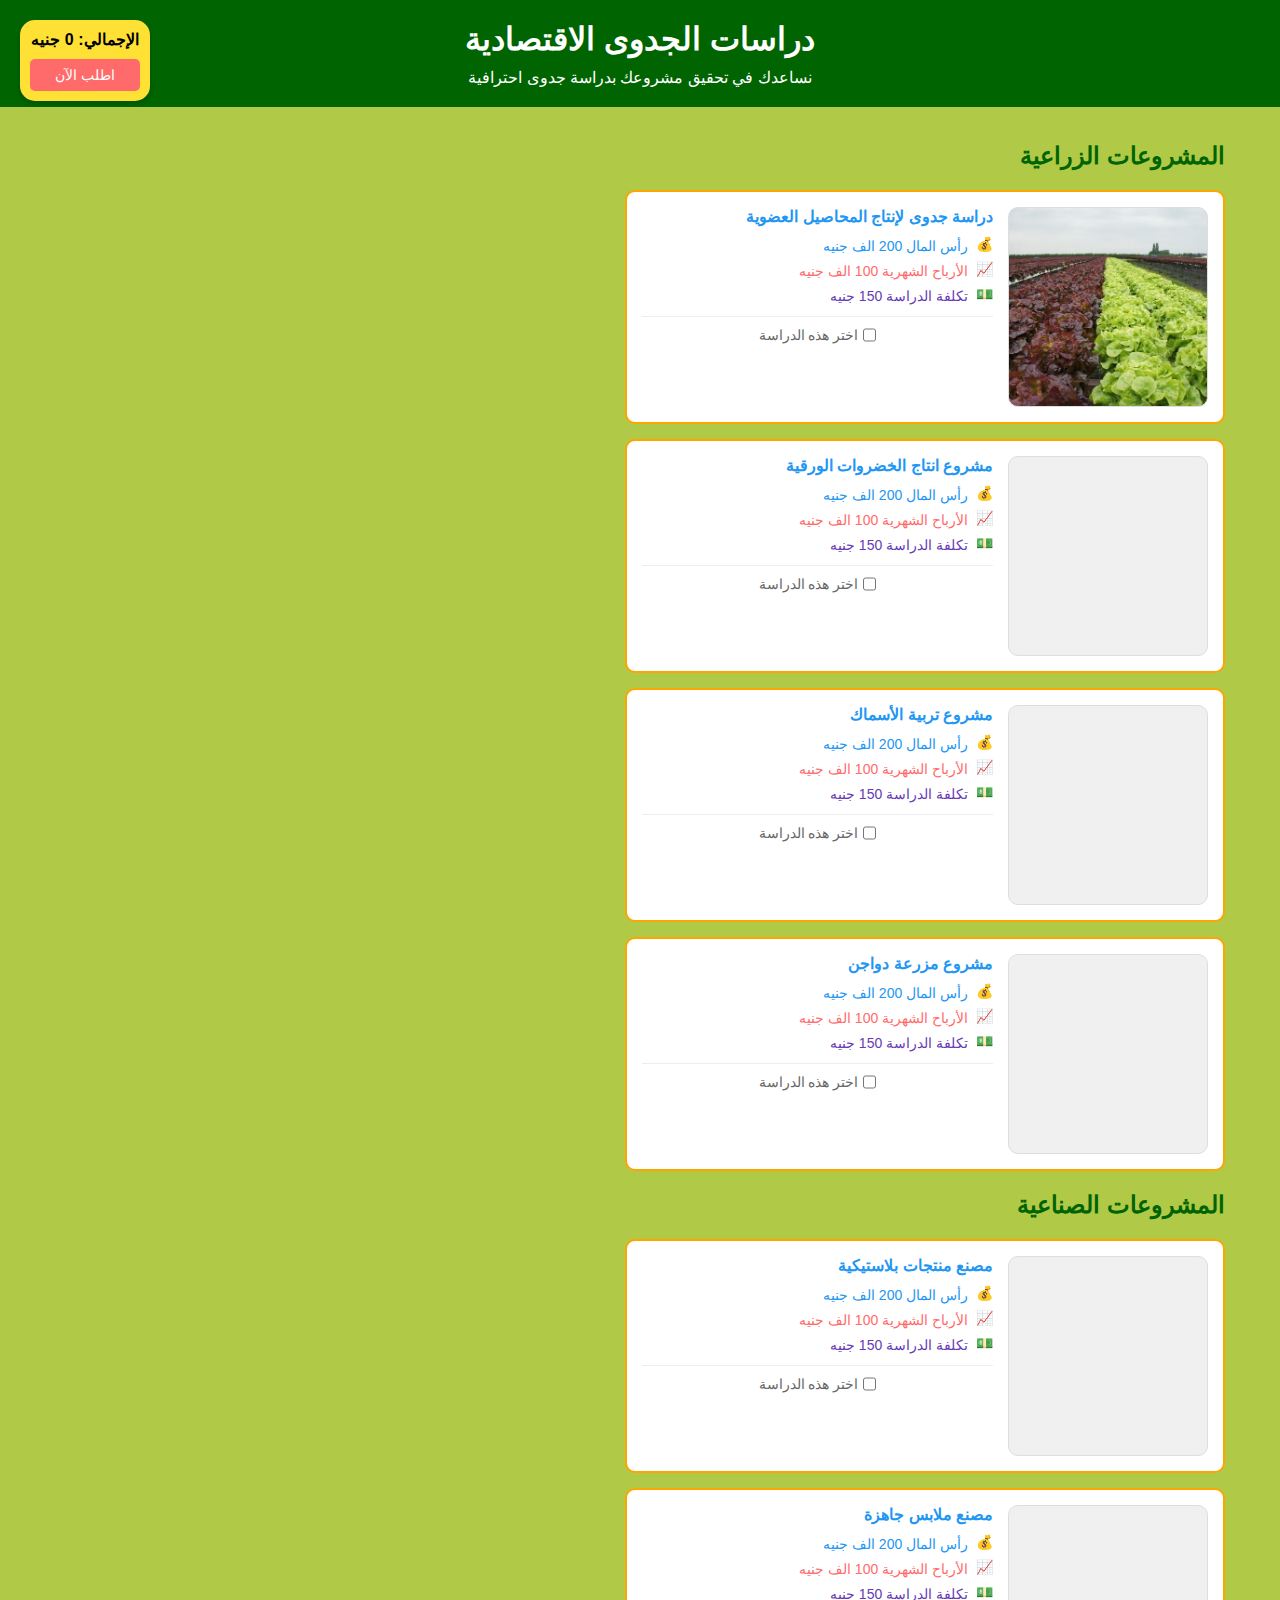
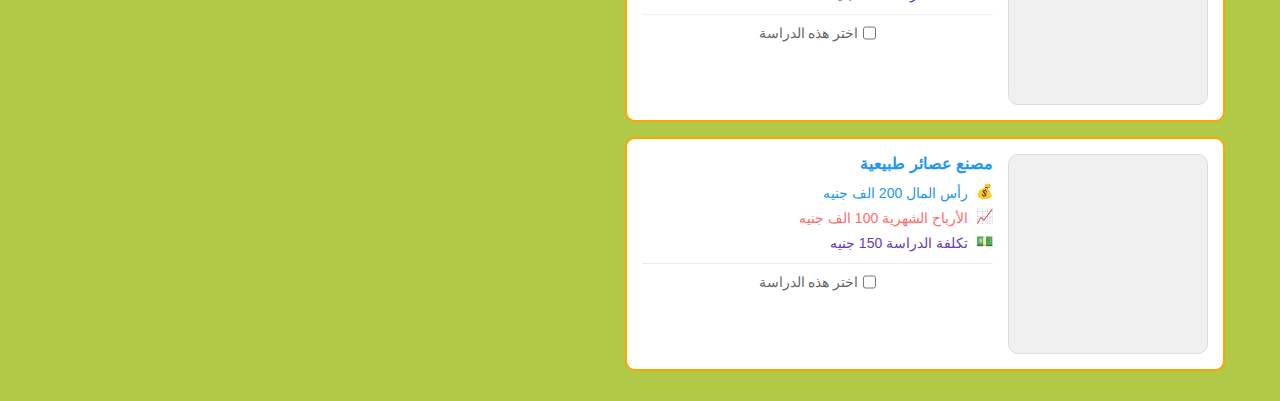
==== index.html @ ada29942 "Initial commit" ====
<!DOCTYPE html>
<html lang="ar" dir="rtl">
<head>
    <meta charset="UTF-8">
    <meta name="viewport" content="width=device-width, initial-scale=1.0">
    <title>دراسات الجدوى الاقتصادية</title>
    <link rel="stylesheet" href="styles.css">
    
    <!-- Facebook Pixel Code -->
    <script>
        !function(f,b,e,v,n,t,s)
        {if(f.fbq)return;n=f.fbq=function(){n.callMethod?
        n.callMethod.apply(n,arguments):n.queue.push(arguments)};
        if(!f._fbq)f._fbq=n;n.push=n;n.loaded=!0;n.version='2.0';
        n.queue=[];t=b.createElement(e);t.async=!0;
        t.src=v;s=b.getElementsByTagName(e)[0];
        s.parentNode.insertBefore(t,s)}(window, document,'script',
        'https://connect.facebook.net/en_US/fbevents.js');
        fbq('init', 'YOUR_PIXEL_ID'); // ضع رقم البيكسل الخاص بك هنا
        fbq('track', 'PageView');
    </script>
    
    <!-- Google Ads Code -->
    <script async src="https://www.googletagmanager.com/gtag/js?id=YOUR_GOOGLE_ADS_ID"></script>
    <script>
        window.dataLayer = window.dataLayer || [];
        function gtag(){dataLayer.push(arguments);}
        gtag('js', new Date());
        gtag('config', 'YOUR_GOOGLE_ADS_ID');
    </script>
    
    <!-- TikTok Pixel Code -->
    <script>
        !function (w, d, t) {
            w.TiktokAnalyticsObject=t;var ttq=w[t]=w[t]||[];ttq.methods=["page","track","identify","instances","debug","on","off","once","ready","alias","group","enableCookie","disableCookie"],ttq.setAndDefer=function(t,e){t[e]=function(){t.push([e].concat(Array.prototype.slice.call(arguments,0)))}};for(var i=0;i<ttq.methods.length;i++)ttq.setAndDefer(ttq,ttq.methods[i]);ttq.instance=function(t){for(var e=ttq._i[t]||[],n=0;n<ttq.methods.length;n++)ttq.setAndDefer(e,ttq.methods[n]);return e},ttq.load=function(e,n){var i="https://analytics.tiktok.com/i18n/pixel/events.js";ttq._i=ttq._i||{},ttq._i[e]=[],ttq._i[e]._u=i,ttq._t=ttq._t||{},ttq._t[e]=+new Date,ttq._o=ttq._o||{},ttq._o[e]=n||{};var o=document.createElement("script");o.type="text/javascript",o.async=!0,o.src=i+"?sdkid="+e+"&lib="+t;var a=document.getElementsByTagName("script")[0];a.parentNode.insertBefore(o,a)};
            ttq.load('YOUR_TIKTOK_PIXEL_ID');
            ttq.page();
        }(window, document, 'ttq');
    </script>

    <!-- Snapchat Pixel Code -->
    <script>
        (function(e,t,n){if(e.snaptr)return;var a=e.snaptr=function()
        {a.handleRequest?a.handleRequest.apply(a,arguments):a.queue.push(arguments)};
        a.queue=[];var s='script';r=t.createElement(s);r.async=!0;
        r.src=n;var u=t.getElementsByTagName(s)[0];
        u.parentNode.insertBefore(r,u);})(window,document,
        'https://sc-static.net/scevent.min.js');
        snaptr('init', 'YOUR_SNAPCHAT_PIXEL_ID');
        snaptr('track', 'PAGE_VIEW');
    </script>
</head>
<body>
    <header class="main-header">
        <h1>دراسات الجدوى الاقتصادية</h1>
        <p>نساعدك في تحقيق مشروعك بدراسة جدوى احترافية</p>
    </header>

    <div class="container">
        <div id="floating-total" class="total-box">
            <div class="total">الإجمالي: 0 جنيه</div>
            <button class="order-now">اطلب الآن</button>
        </div>

        <h2 class="section-title">المشروعات الزراعية</h2>
        
        <div class="project-card">
            <div class="project-image" style="background-image: url('./images/lettuce-farm.jpg.jpg');"></div>
            <div class="project-info">
                <h3 class="project-title">دراسة جدوى لإنتاج المحاصيل العضوية</h3>
                <div class="project-details">
                    <div class="detail-item">
                        <span class="detail-icon">&#128176;</span>
                        <span class="capital">رأس المال 200 الف جنيه</span>
                    </div>
                    <div class="detail-item">
                        <span class="detail-icon">&#128200;</span>
                        <span class="profit">الأرباح الشهرية 100 الف جنيه</span>
                    </div>
                    <div class="detail-item">
                        <span class="detail-icon">&#128181;</span>
                        <span class="cost">تكلفة الدراسة 150 جنيه</span>
                    </div>
                </div>
                <div class="checkbox-container">
                    <input type="checkbox" id="study1">
                    <label for="study1">اختر هذه الدراسة</label>
                </div>
            </div>
        </div>

        <div class="project-card">
            <div class="project-image"></div>
            <div class="project-info">
                <h3 class="project-title">مشروع انتاج الخضروات الورقية</h3>
                <div class="project-details">
                    <div class="detail-item">
                        <span class="detail-icon">&#128176;</span>
                        <span class="capital">رأس المال 200 الف جنيه</span>
                    </div>
                    <div class="detail-item">
                        <span class="detail-icon">&#128200;</span>
                        <span class="profit">الأرباح الشهرية 100 الف جنيه</span>
                    </div>
                    <div class="detail-item">
                        <span class="detail-icon">&#128181;</span>
                        <span class="cost">تكلفة الدراسة 150 جنيه</span>
                    </div>
                </div>
                <div class="checkbox-container">
                    <input type="checkbox" id="study2">
                    <label for="study2">اختر هذه الدراسة</label>
                </div>
            </div>
        </div>

        <div class="project-card">
            <div class="project-image"></div>
            <div class="project-info">
                <h3 class="project-title">مشروع تربية الأسماك</h3>
                <div class="project-details">
                    <div class="detail-item">
                        <span class="detail-icon">&#128176;</span>
                        <span class="capital">رأس المال 200 الف جنيه</span>
                    </div>
                    <div class="detail-item">
                        <span class="detail-icon">&#128200;</span>
                        <span class="profit">الأرباح الشهرية 100 الف جنيه</span>
                    </div>
                    <div class="detail-item">
                        <span class="detail-icon">&#128181;</span>
                        <span class="cost">تكلفة الدراسة 150 جنيه</span>
                    </div>
                </div>
                <div class="checkbox-container">
                    <input type="checkbox" id="study4">
                    <label for="study4">اختر هذه الدراسة</label>
                </div>
            </div>
        </div>

        <div class="project-card">
            <div class="project-image"></div>
            <div class="project-info">
                <h3 class="project-title">مشروع مزرعة دواجن</h3>
                <div class="project-details">
                    <div class="detail-item">
                        <span class="detail-icon">&#128176;</span>
                        <span class="capital">رأس المال 200 الف جنيه</span>
                    </div>
                    <div class="detail-item">
                        <span class="detail-icon">&#128200;</span>
                        <span class="profit">الأرباح الشهرية 100 الف جنيه</span>
                    </div>
                    <div class="detail-item">
                        <span class="detail-icon">&#128181;</span>
                        <span class="cost">تكلفة الدراسة 150 جنيه</span>
                    </div>
                </div>
                <div class="checkbox-container">
                    <input type="checkbox" id="study5">
                    <label for="study5">اختر هذه الدراسة</label>
                </div>
            </div>
        </div>

        <h2 class="section-title">المشروعات الصناعية</h2>
        
        <div class="project-card">
            <div class="project-image"></div>
            <div class="project-info">
                <h3 class="project-title">مصنع منتجات بلاستيكية</h3>
                <div class="project-details">
                    <div class="detail-item">
                        <span class="detail-icon">&#128176;</span>
                        <span class="capital">رأس المال 200 الف جنيه</span>
                    </div>
                    <div class="detail-item">
                        <span class="detail-icon">&#128200;</span>
                        <span class="profit">الأرباح الشهرية 100 الف جنيه</span>
                    </div>
                    <div class="detail-item">
                        <span class="detail-icon">&#128181;</span>
                        <span class="cost">تكلفة الدراسة 150 جنيه</span>
                    </div>
                </div>
                <div class="checkbox-container">
                    <input type="checkbox" id="study3">
                    <label for="study3">اختر هذه الدراسة</label>
                </div>
            </div>
        </div>

        <div class="project-card">
            <div class="project-image"></div>
            <div class="project-info">
                <h3 class="project-title">مصنع ملابس جاهزة</h3>
                <div class="project-details">
                    <div class="detail-item">
                        <span class="detail-icon">&#128176;</span>
                        <span class="capital">رأس المال 200 الف جنيه</span>
                    </div>
                    <div class="detail-item">
                        <span class="detail-icon">&#128200;</span>
                        <span class="profit">الأرباح الشهرية 100 الف جنيه</span>
                    </div>
                    <div class="detail-item">
                        <span class="detail-icon">&#128181;</span>
                        <span class="cost">تكلفة الدراسة 150 جنيه</span>
                    </div>
                </div>
                <div class="checkbox-container">
                    <input type="checkbox" id="study6">
                    <label for="study6">اختر هذه الدراسة</label>
                </div>
            </div>
        </div>

        <div class="project-card">
            <div class="project-image"></div>
            <div class="project-info">
                <h3 class="project-title">مصنع عصائر طبيعية</h3>
                <div class="project-details">
                    <div class="detail-item">
                        <span class="detail-icon">&#128176;</span>
                        <span class="capital">رأس المال 200 الف جنيه</span>
                    </div>
                    <div class="detail-item">
                        <span class="detail-icon">&#128200;</span>
                        <span class="profit">الأرباح الشهرية 100 الف جنيه</span>
                    </div>
                    <div class="detail-item">
                        <span class="detail-icon">&#128181;</span>
                        <span class="cost">تكلفة الدراسة 150 جنيه</span>
                    </div>
                </div>
                <div class="checkbox-container">
                    <input type="checkbox" id="study7">
                    <label for="study7">اختر هذه الدراسة</label>
                </div>
            </div>
        </div>
    </div>
    
    <!-- Modal Form -->
    <div id="orderModal" class="modal">
        <div class="modal-content">
            <span class="close">&times;</span>
            <h2>طلب دراسة جدوى</h2>
            <form id="orderForm">
                <div class="form-group">
                    <label for="name">الاسم</label>
                    <input type="text" id="name" name="name" required>
                </div>
                <div class="form-group">
                    <label for="phone">رقم الهاتف</label>
                    <input type="tel" id="phone" name="phone" required>
                </div>
                <div class="form-group">
                    <label for="whatsapp">رقم الواتساب</label>
                    <input type="tel" id="whatsapp" name="whatsapp" required>
                </div>
                <button type="submit" class="submit-btn">إرسال</button>
            </form>
        </div>
    </div>
    <script src="script.js"></script>
</body>
</html>
---- styles.css ----
* {
    margin: 0;
    padding: 0;
    box-sizing: border-box;
    font-family: Arial, sans-serif;
}

body {
    background-color: #b0c947;
    direction: rtl;
}

.main-header {
    background-color: #006400;
    color: white;
    padding: 20px;
    text-align: center;
}

.main-header h1 {
    margin-bottom: 10px;
    font-size: 2em;
}

.container {
    padding: 15px;
    max-width: 1200px;
    margin: 0 auto;
}

#floating-total {
    position: absolute;
    top: 20px;
    left: 20px;
    z-index: 1000;
    transition: all 0.3s ease;
}

.total-box {
    background-color: #FFE135;
    border-radius: 15px;
    padding: 10px;
    text-align: center;
    width: fit-content;
    box-shadow: 0 2px 5px rgba(0,0,0,0.2);
}

.total {
    font-size: 16px;
    font-weight: bold;
    margin-bottom: 10px;
}

.order-now {
    background-color: #FF6B6B;
    color: white;
    border: none;
    padding: 8px 25px;
    border-radius: 5px;
    font-size: 14px;
    cursor: pointer;
}

.section-title {
    color: #006400;
    font-size: 24px;
    margin: 20px 0;
}

.project-card {
    background-color: white;
    border-radius: 10px;
    padding: 15px;
    margin-bottom: 15px;
    border: 2px solid #FFA500;
    display: flex;
    max-width: 600px;
}

.project-image {
    width: 200px;
    height: 200px;
    background-color: #f0f0f0;
    border-radius: 10px;
    margin-left: 15px;
    overflow: hidden;
    background-size: cover;
    background-position: center;
    background-repeat: no-repeat;
    border: 1px solid #ddd;
}

.project-card:first-of-type .project-image {
    background-image: url('./images/lettuce-farm.jpg.jpg');
}

.project-info {
    flex: 1;
}

.project-title {
    color: #2196F3;
    font-size: 16px;
    margin-bottom: 10px;
}

.project-details {
    display: grid;
    grid-template-columns: 1fr;
    gap: 5px;
}

.detail-item {
    display: flex;
    align-items: center;
    gap: 5px;
    font-size: 14px;
}

.detail-icon {
    width: 20px;
    height: 20px;
    display: inline-block;
}

.capital {
    color: #2196F3;
}

.profit {
    color: #FF6B6B;
}

.cost {
    color: #673AB7;
}

.checkbox-container {
    display: flex;
    justify-content: center;
    margin-top: 10px;
    border-top: 1px solid #eee;
    padding-top: 10px;
}

.checkbox-container label {
    font-size: 14px;
    color: #666;
    margin-right: 5px;
}

.modal {
    display: none;
    position: fixed;
    z-index: 1001;
    left: 0;
    top: 0;
    width: 100%;
    height: 100%;
    background-color: rgba(0,0,0,0.5);
}

.modal-content {
    background-color: #fefefe;
    margin: 15% auto;
    padding: 20px;
    border: 1px solid #888;
    width: 80%;
    max-width: 500px;
    border-radius: 10px;
    position: relative;
}

.close {
    position: absolute;
    left: 20px;
    top: 10px;
    color: #aaa;
    font-size: 28px;
    font-weight: bold;
    cursor: pointer;
}

.close:hover {
    color: black;
}

.form-group {
    margin-bottom: 15px;
}

.form-group label {
    display: block;
    margin-bottom: 5px;
    color: #333;
}

.form-group input {
    width: 100%;
    padding: 8px;
    border: 1px solid #ddd;
    border-radius: 4px;
    font-size: 16px;
}

.submit-btn {
    background-color: #4CAF50;
    color: white;
    padding: 10px 20px;
    border: none;
    border-radius: 4px;
    cursor: pointer;
    width: 100%;
    font-size: 16px;
    margin-top: 10px;
}

.submit-btn:hover {
    background-color: #45a049;
}

@media (max-width: 768px) {
    .project-card {
        flex-direction: column;
    }
    
    .project-image {
        width: 100%;
        margin-bottom: 10px;
        margin-left: 0;
    }
}

/* Media Queries للأجهزة المختلفة */
@media screen and (max-width: 768px) {
    .container {
        padding: 10px;
        padding-bottom: 80px;
    }

    .project-card {
        flex-direction: column;
        align-items: center;
        padding: 10px;
        margin: 10px 0;
    }

    .project-image {
        width: 100%;
        max-width: 300px;
        margin: 0 0 15px 0;
    }

    .project-info {
        width: 100%;
        text-align: center;
    }

    #floating-total {
        position: absolute;
        top: 20px;
        left: 10px;
        width: auto;
        background-color: rgba(255, 255, 255, 0.95);
        padding: 5px;
        box-shadow: 0 2px 5px rgba(0,0,0,0.1);
    }

    .total-box {
        width: auto;
        border-radius: 10px;
        margin: 0;
        font-size: 14px;
    }

    .order-now {
        padding: 5px 15px;
        font-size: 12px;
    }
}

@media screen and (max-width: 480px) {
    .main-header h1 {
        font-size: 1.5em;
    }

    .section-title {
        font-size: 1.2em;
    }

    .project-title {
        font-size: 1em;
    }

    .detail-item {
        font-size: 0.9em;
    }

    .project-image {
        height: 180px;
    }

    #floating-total {
        padding: 8px;
    }

    .total {
        font-size: 14px;
    }

    .order-now {
        width: 150px;
        padding: 6px 15px;
    }
}
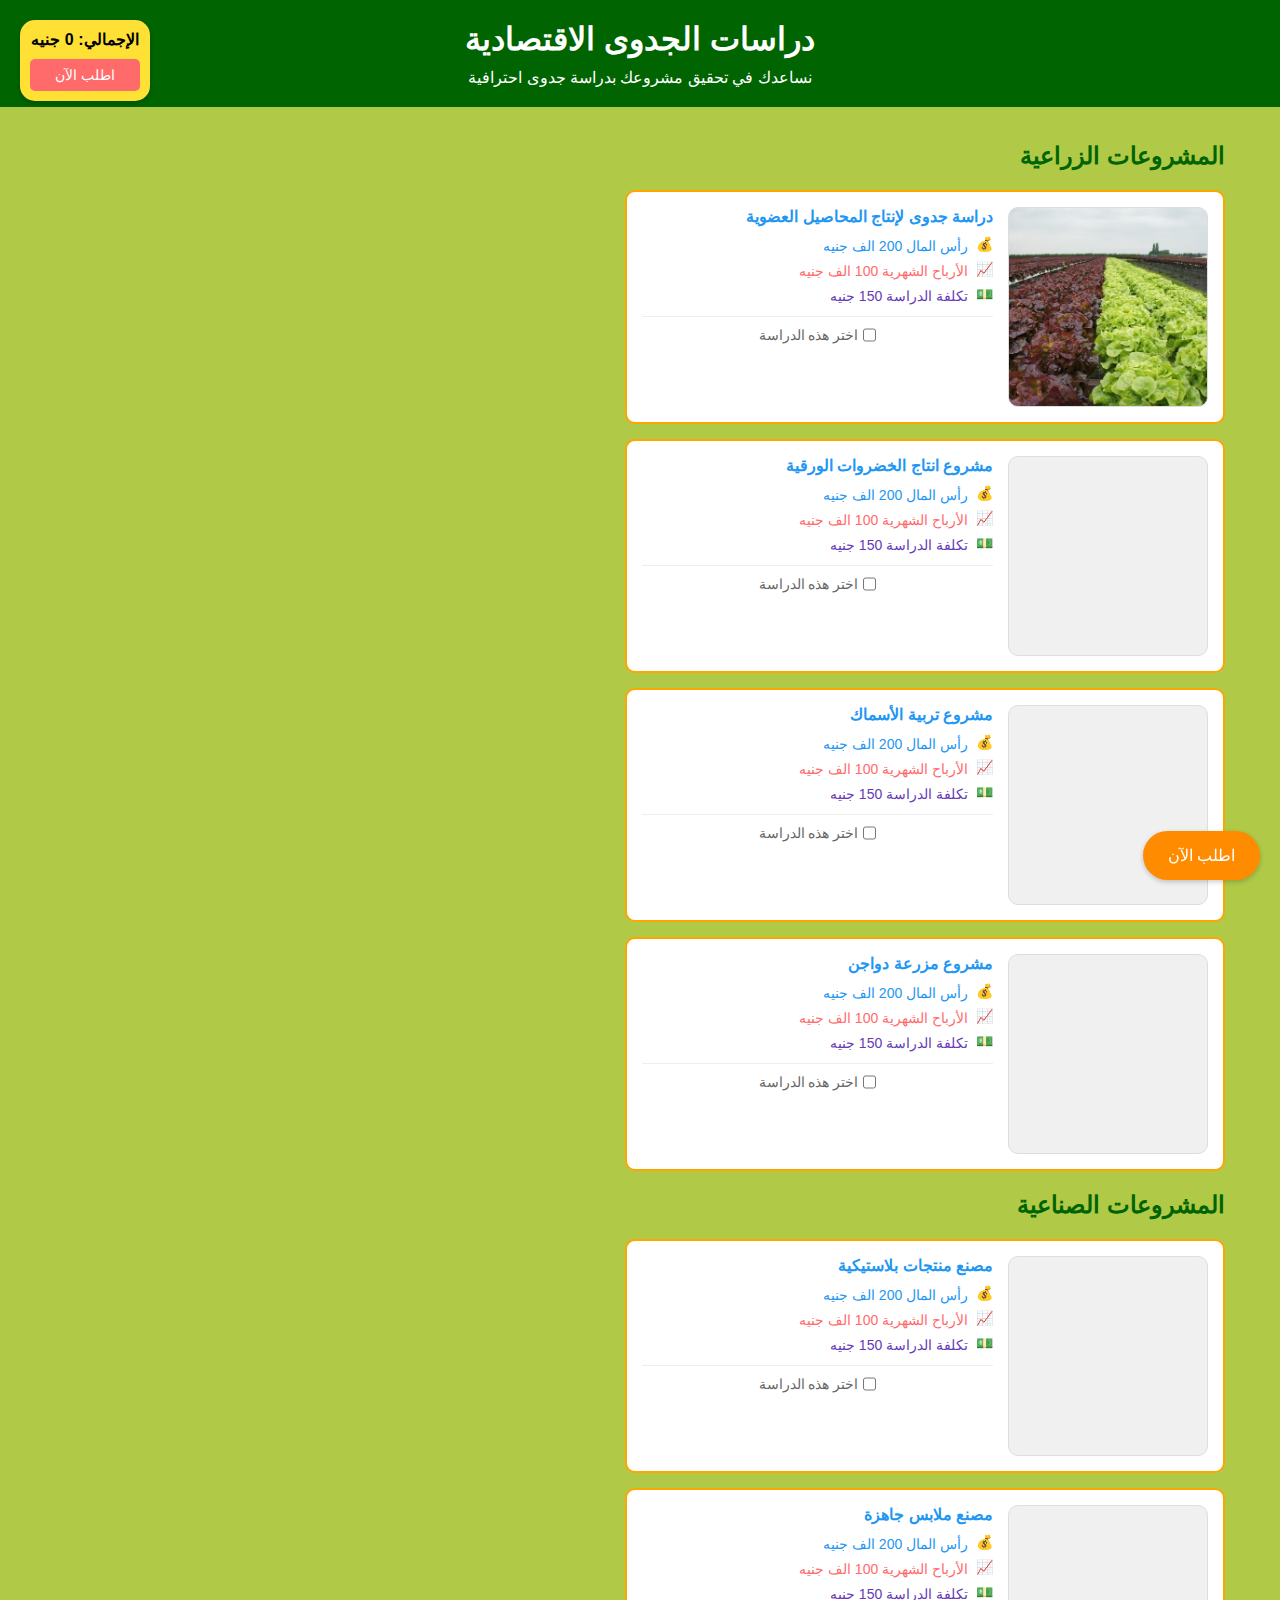
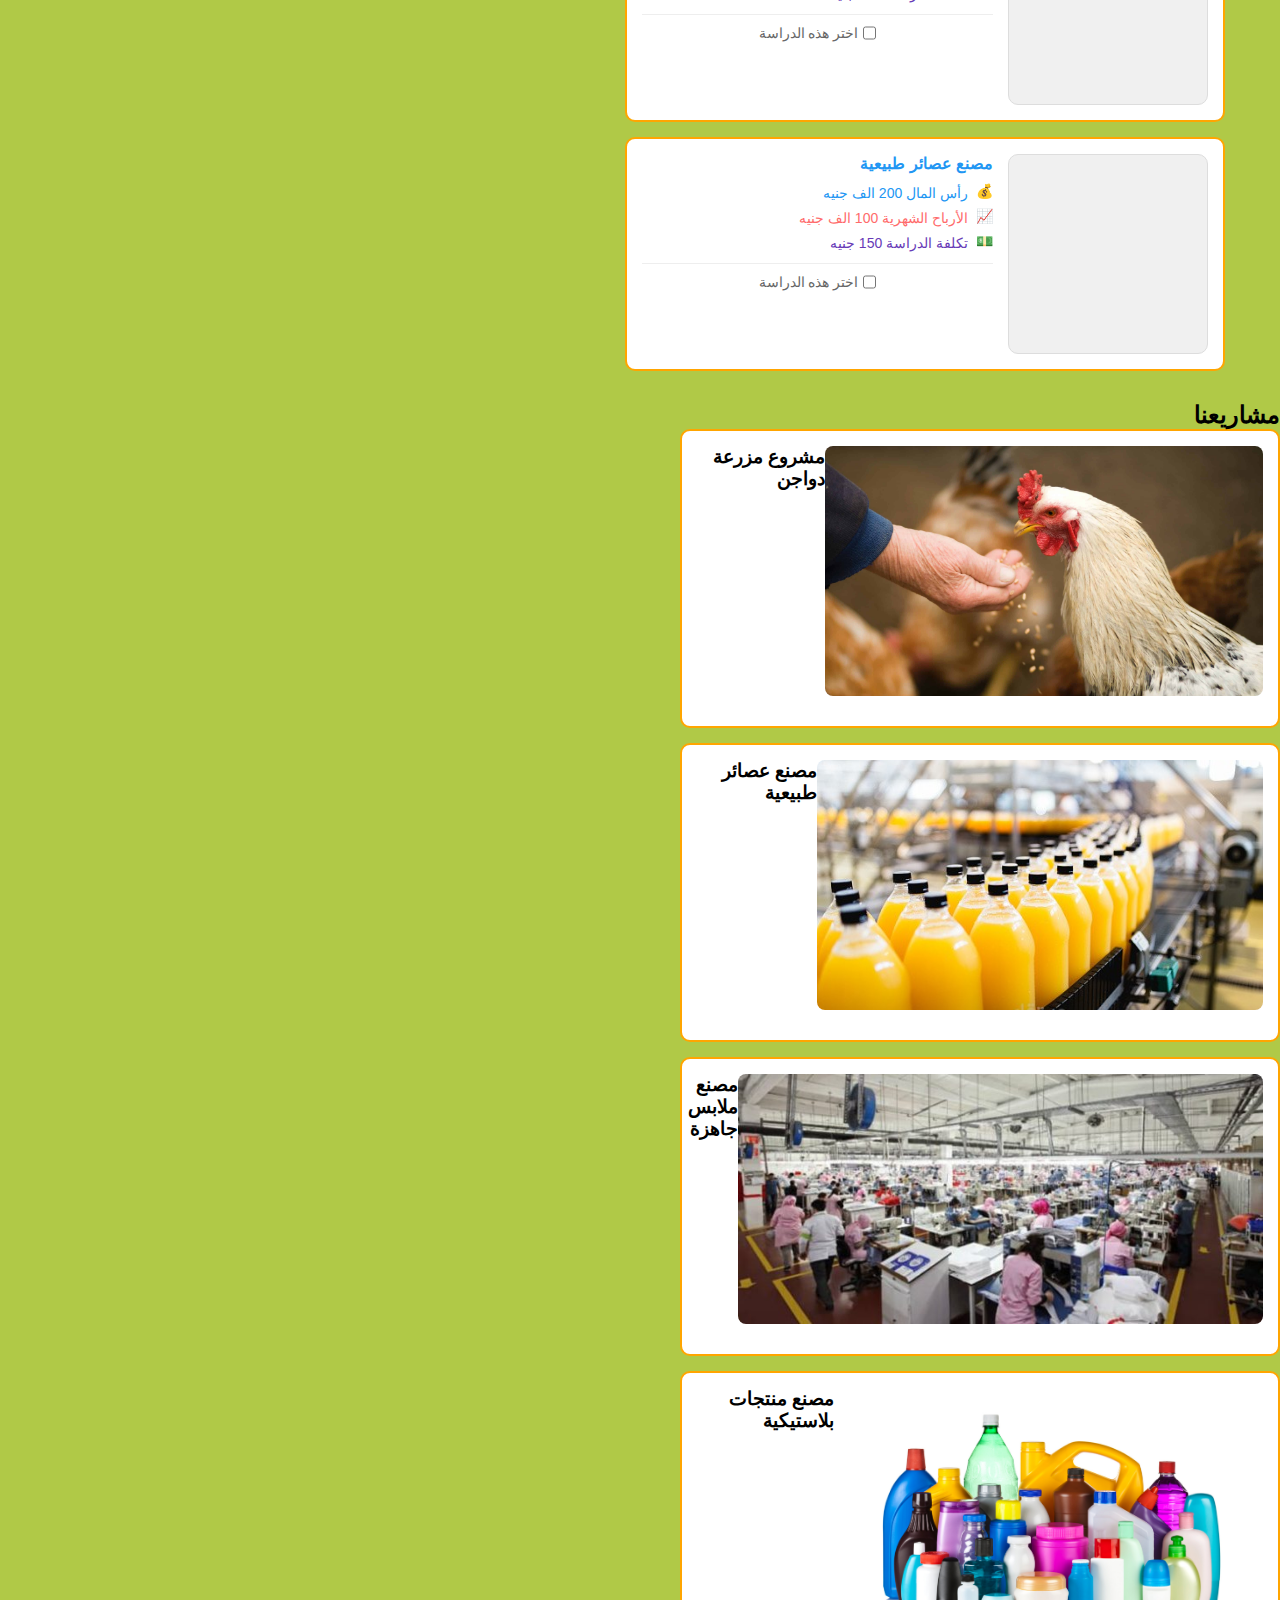
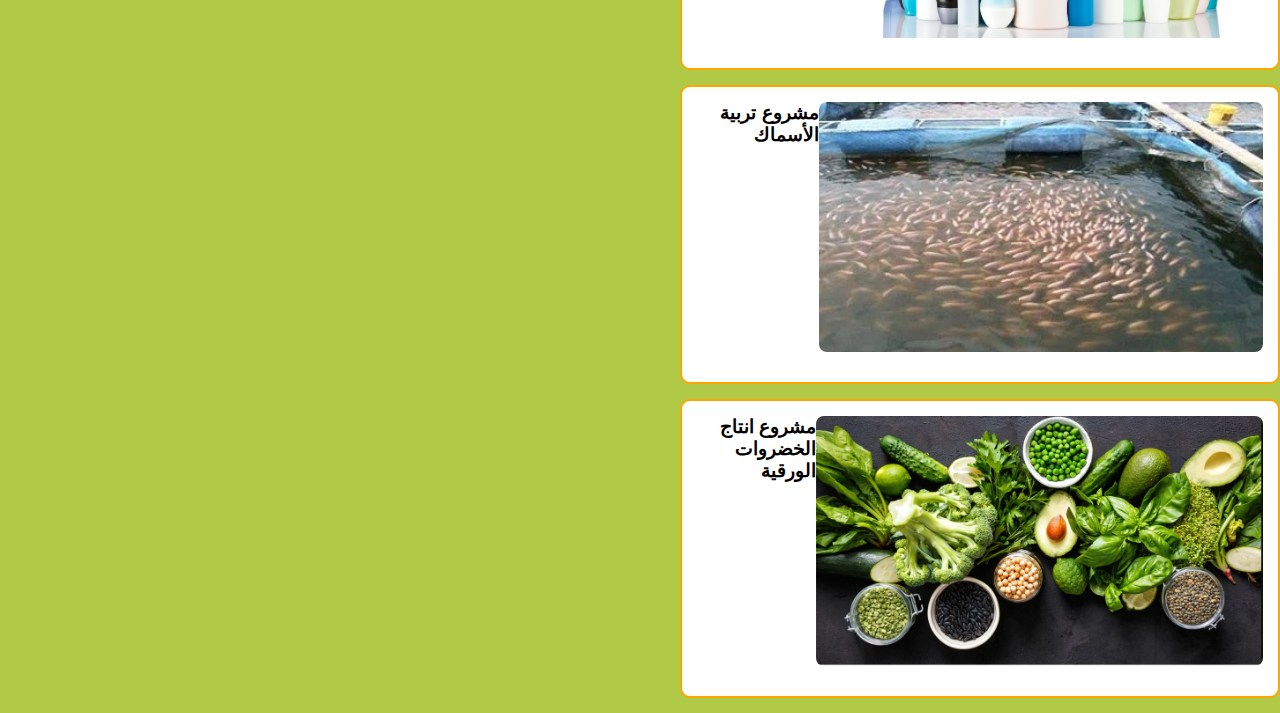
==== commit f4f1bc86: "Initial commit" ====
--- a/index.html
+++ b/index.html
@@ -241,7 +241,36 @@
             </div>
         </div>
     </div>
-    
+    <div class="projects" id="projects">
+        <h2>مشاريعنا</h2>
+        <div class="project-container">
+            <div class="project-card">
+                <img src="images/مشروع مزرعة دواجن.jpg" alt="مشروع مزرعة دواجن">
+                <h3>مشروع مزرعة دواجن</h3>
+            </div>
+            <div class="project-card">
+                <img src="images/مصنع عصائر طبيعية.jpg" alt="مصنع عصائر طبيعية">
+                <h3>مصنع عصائر طبيعية</h3>
+            </div>
+            <div class="project-card">
+                <img src="images/مصنع ملابس جاهزة.jpg" alt="مصنع ملابس جاهزة">
+                <h3>مصنع ملابس جاهزة</h3>
+            </div>
+            <div class="project-card">
+                <img src="images/مصنع منتجات بلاستيكية.jpg" alt="مصنع منتجات بلاستيكية">
+                <h3>مصنع منتجات بلاستيكية</h3>
+            </div>
+            <div class="project-card">
+                <img src="images/مشروع تربية الأسماك.jpg" alt="مشروع تربية الأسماك">
+                <h3>مشروع تربية الأسماك</h3>
+            </div>
+            <div class="project-card">
+                <img src="images/مشروع انتاج الخضروات الورقية.jpg" alt="مشروع انتاج الخضروات الورقية">
+                <h3>مشروع انتاج الخضروات الورقية</h3>
+            </div>
+        </div>
+    </div>
+    <a href="#contact" class="floating-button">اطلب الآن</a>
     <!-- Modal Form -->
     <div id="orderModal" class="modal">
         <div class="modal-content">
--- a/styles.css
+++ b/styles.css
@@ -219,6 +219,34 @@
     background-color: #45a049;
 }
 
+.floating-button {
+    position: fixed;
+    bottom: 20px;
+    right: 20px;
+    background-color: #ff8c00;
+    color: white;
+    padding: 15px 25px;
+    border-radius: 30px;
+    text-decoration: none;
+    box-shadow: 0 2px 5px rgba(0,0,0,0.2);
+    z-index: 99;
+    transition: all 0.3s ease;
+}
+
+.floating-button:hover {
+    background-color: #ff7000;
+    transform: translateY(-2px);
+    box-shadow: 0 4px 8px rgba(0,0,0,0.2);
+}
+
+.project-card img {
+    width: 100%;
+    height: 250px;
+    object-fit: cover;
+    border-radius: 8px;
+    margin-bottom: 15px;
+}
+
 @media (max-width: 768px) {
     .project-card {
         flex-direction: column;
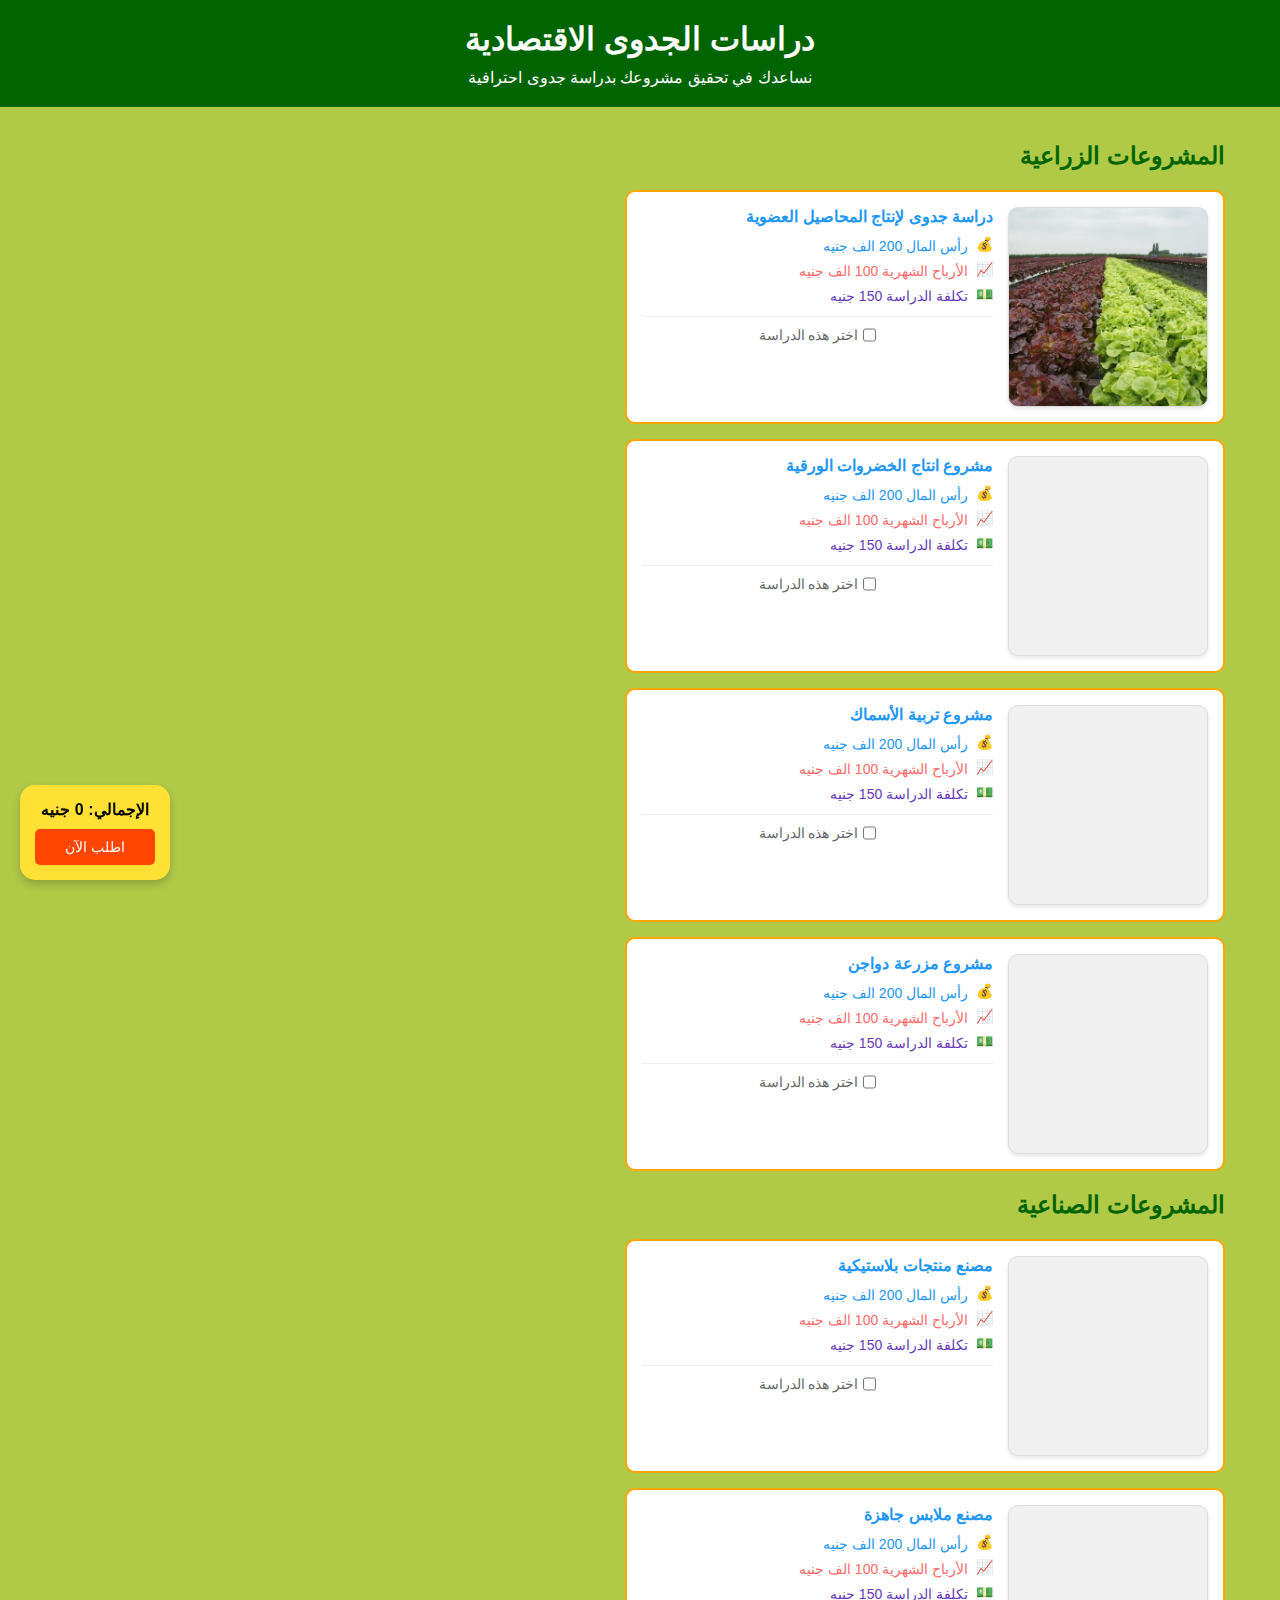
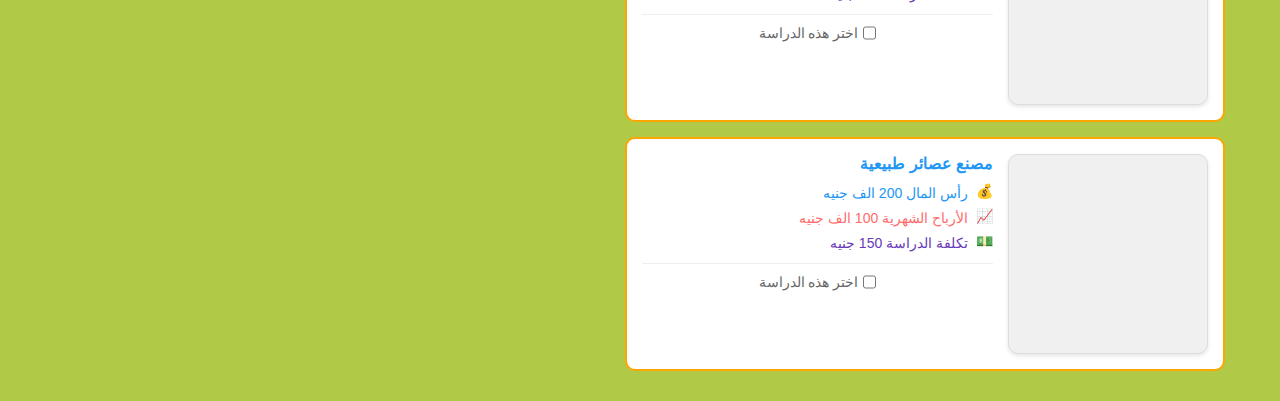
==== commit dd3eff1f: "رسالة توضح التغييرات التي قمت بها" ====
--- a/index.html
+++ b/index.html
@@ -241,36 +241,7 @@
             </div>
         </div>
     </div>
-    <div class="projects" id="projects">
-        <h2>مشاريعنا</h2>
-        <div class="project-container">
-            <div class="project-card">
-                <img src="images/مشروع مزرعة دواجن.jpg" alt="مشروع مزرعة دواجن">
-                <h3>مشروع مزرعة دواجن</h3>
-            </div>
-            <div class="project-card">
-                <img src="images/مصنع عصائر طبيعية.jpg" alt="مصنع عصائر طبيعية">
-                <h3>مصنع عصائر طبيعية</h3>
-            </div>
-            <div class="project-card">
-                <img src="images/مصنع ملابس جاهزة.jpg" alt="مصنع ملابس جاهزة">
-                <h3>مصنع ملابس جاهزة</h3>
-            </div>
-            <div class="project-card">
-                <img src="images/مصنع منتجات بلاستيكية.jpg" alt="مصنع منتجات بلاستيكية">
-                <h3>مصنع منتجات بلاستيكية</h3>
-            </div>
-            <div class="project-card">
-                <img src="images/مشروع تربية الأسماك.jpg" alt="مشروع تربية الأسماك">
-                <h3>مشروع تربية الأسماك</h3>
-            </div>
-            <div class="project-card">
-                <img src="images/مشروع انتاج الخضروات الورقية.jpg" alt="مشروع انتاج الخضروات الورقية">
-                <h3>مشروع انتاج الخضروات الورقية</h3>
-            </div>
-        </div>
-    </div>
-    <a href="#contact" class="floating-button">اطلب الآن</a>
+    
     <!-- Modal Form -->
     <div id="orderModal" class="modal">
         <div class="modal-content">
--- a/styles.css
+++ b/styles.css
@@ -29,8 +29,8 @@
 }
 
 #floating-total {
-    position: absolute;
-    top: 20px;
+    position: fixed;
+    bottom: 20px;
     left: 20px;
     z-index: 1000;
     transition: all 0.3s ease;
@@ -39,10 +39,10 @@
 .total-box {
     background-color: #FFE135;
     border-radius: 15px;
-    padding: 10px;
+    padding: 15px;
     text-align: center;
     width: fit-content;
-    box-shadow: 0 2px 5px rgba(0,0,0,0.2);
+    box-shadow: 0 4px 8px rgba(0,0,0,0.2);
 }
 
 .total {
@@ -52,13 +52,18 @@
 }
 
 .order-now {
-    background-color: #FF6B6B;
+    background-color: #FF4500;
     color: white;
     border: none;
-    padding: 8px 25px;
+    padding: 10px 30px;
     border-radius: 5px;
     font-size: 14px;
     cursor: pointer;
+    transition: background-color 0.3s ease;
+}
+
+.order-now:hover {
+    background-color: #FF6347;
 }
 
 .section-title {
@@ -80,6 +85,7 @@
 .project-image {
     width: 200px;
     height: 200px;
+    min-width: 200px;
     background-color: #f0f0f0;
     border-radius: 10px;
     margin-left: 15px;
@@ -88,6 +94,7 @@
     background-position: center;
     background-repeat: no-repeat;
     border: 1px solid #ddd;
+    box-shadow: 0 2px 4px rgba(0,0,0,0.1);
 }
 
 .project-card:first-of-type .project-image {
@@ -219,34 +226,6 @@
     background-color: #45a049;
 }
 
-.floating-button {
-    position: fixed;
-    bottom: 20px;
-    right: 20px;
-    background-color: #ff8c00;
-    color: white;
-    padding: 15px 25px;
-    border-radius: 30px;
-    text-decoration: none;
-    box-shadow: 0 2px 5px rgba(0,0,0,0.2);
-    z-index: 99;
-    transition: all 0.3s ease;
-}
-
-.floating-button:hover {
-    background-color: #ff7000;
-    transform: translateY(-2px);
-    box-shadow: 0 4px 8px rgba(0,0,0,0.2);
-}
-
-.project-card img {
-    width: 100%;
-    height: 250px;
-    object-fit: cover;
-    border-radius: 8px;
-    margin-bottom: 15px;
-}
-
 @media (max-width: 768px) {
     .project-card {
         flex-direction: column;
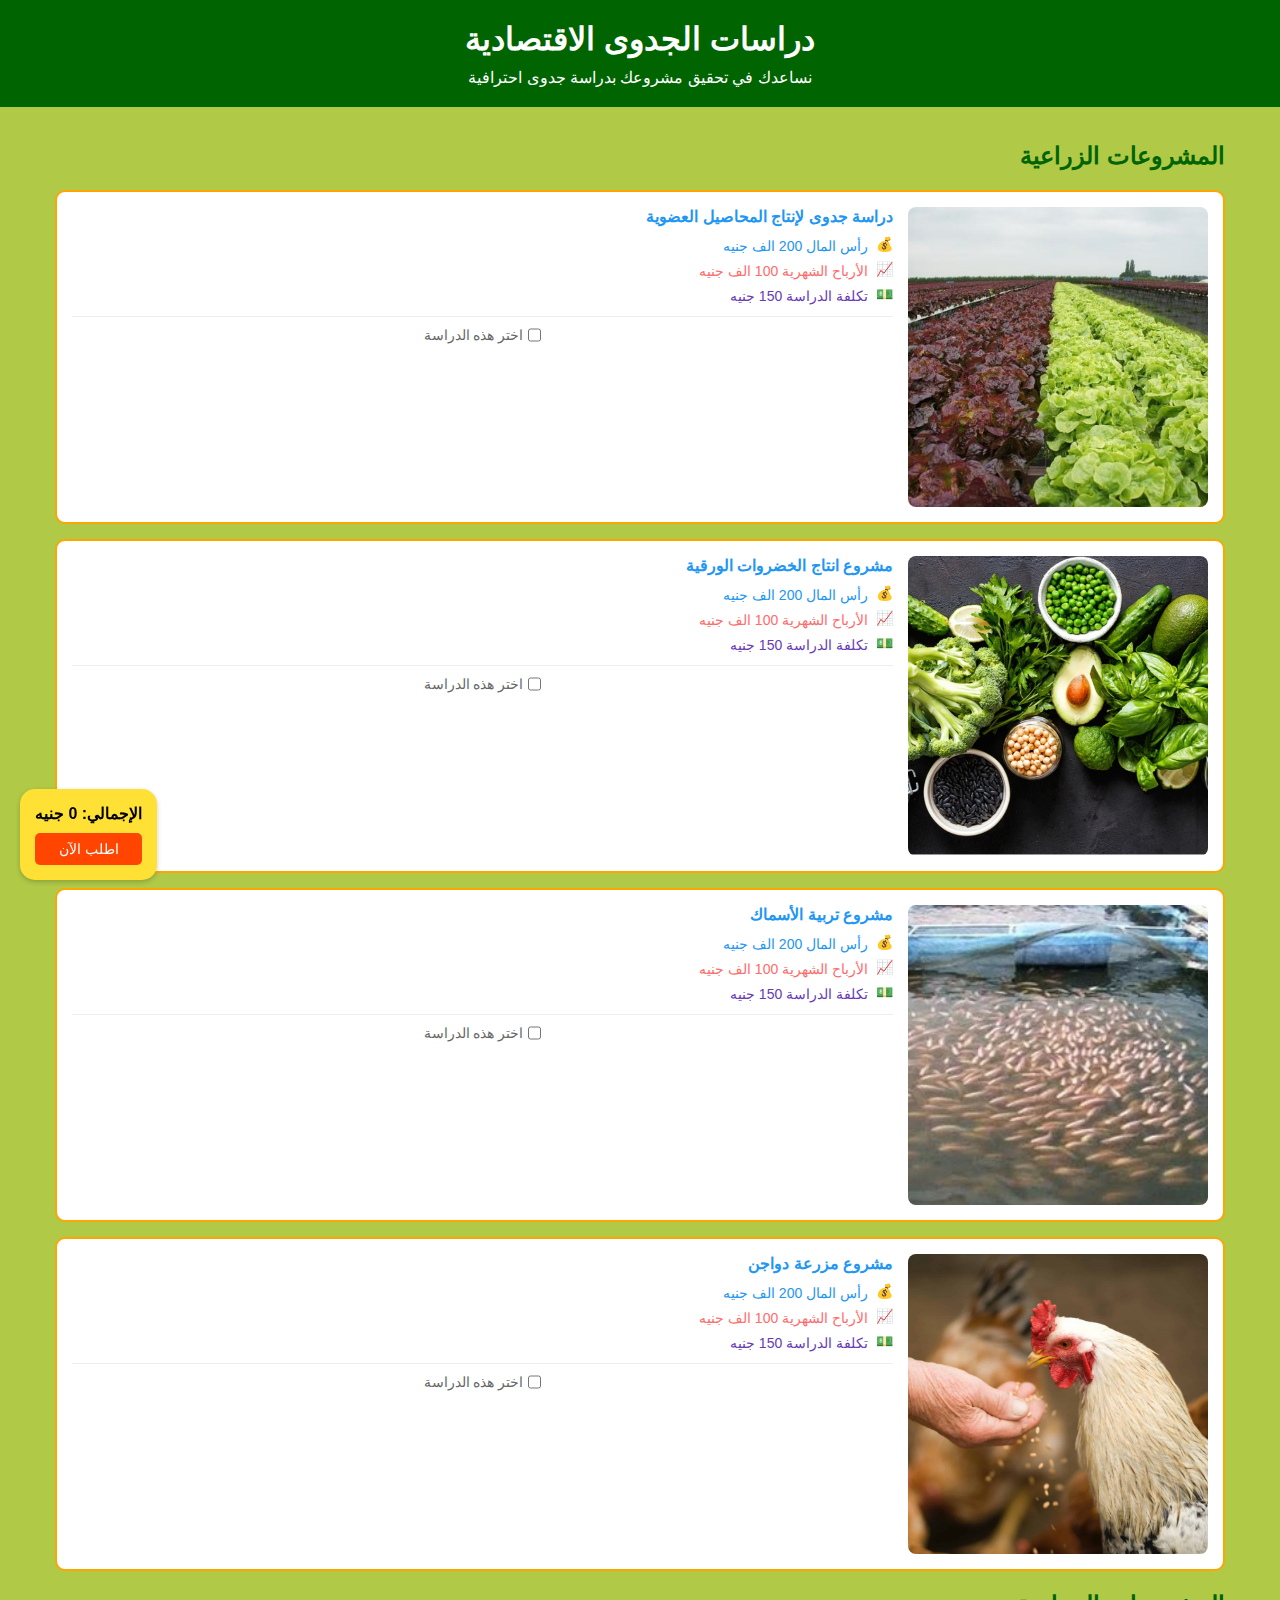
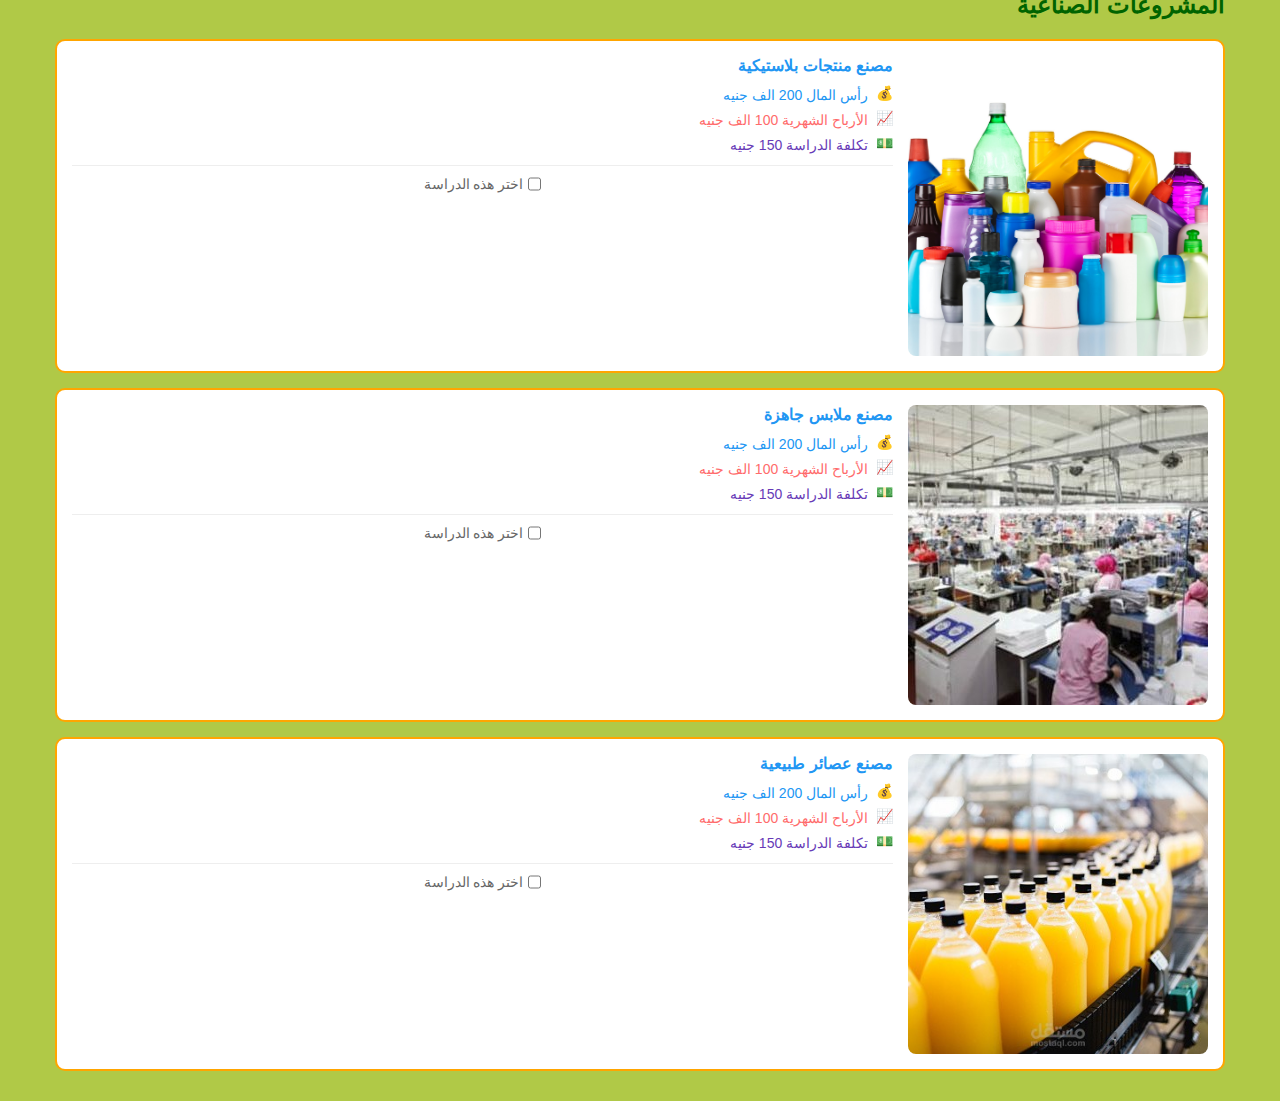
==== commit e1a4f105: "Initial commit" ====
--- a/index.html
+++ b/index.html
@@ -65,7 +65,7 @@
         <h2 class="section-title">المشروعات الزراعية</h2>
         
         <div class="project-card">
-            <div class="project-image" style="background-image: url('./images/lettuce-farm.jpg.jpg');"></div>
+            <div class="project-image" style="background-image: url('images/1.jpg');"></div>
             <div class="project-info">
                 <h3 class="project-title">دراسة جدوى لإنتاج المحاصيل العضوية</h3>
                 <div class="project-details">
@@ -90,7 +90,7 @@
         </div>
 
         <div class="project-card">
-            <div class="project-image"></div>
+            <div class="project-image" style="background-image: url('images/2.jpg');"></div>
             <div class="project-info">
                 <h3 class="project-title">مشروع انتاج الخضروات الورقية</h3>
                 <div class="project-details">
@@ -115,7 +115,7 @@
         </div>
 
         <div class="project-card">
-            <div class="project-image"></div>
+            <div class="project-image" style="background-image: url('images/3.jpg');"></div>
             <div class="project-info">
                 <h3 class="project-title">مشروع تربية الأسماك</h3>
                 <div class="project-details">
@@ -140,7 +140,7 @@
         </div>
 
         <div class="project-card">
-            <div class="project-image"></div>
+            <div class="project-image" style="background-image: url('images/4.jpg');"></div>
             <div class="project-info">
                 <h3 class="project-title">مشروع مزرعة دواجن</h3>
                 <div class="project-details">
@@ -167,7 +167,7 @@
         <h2 class="section-title">المشروعات الصناعية</h2>
         
         <div class="project-card">
-            <div class="project-image"></div>
+            <div class="project-image" style="background-image: url('images/5.jpg');"></div>
             <div class="project-info">
                 <h3 class="project-title">مصنع منتجات بلاستيكية</h3>
                 <div class="project-details">
@@ -192,7 +192,7 @@
         </div>
 
         <div class="project-card">
-            <div class="project-image"></div>
+            <div class="project-image" style="background-image: url('images/6.jpg');"></div>
             <div class="project-info">
                 <h3 class="project-title">مصنع ملابس جاهزة</h3>
                 <div class="project-details">
@@ -217,7 +217,7 @@
         </div>
 
         <div class="project-card">
-            <div class="project-image"></div>
+            <div class="project-image" style="background-image: url('images/7.jpg');"></div>
             <div class="project-info">
                 <h3 class="project-title">مصنع عصائر طبيعية</h3>
                 <div class="project-details">
--- a/styles.css
+++ b/styles.css
@@ -33,7 +33,6 @@
     bottom: 20px;
     left: 20px;
     z-index: 1000;
-    transition: all 0.3s ease;
 }
 
 .total-box {
@@ -41,8 +40,9 @@
     border-radius: 15px;
     padding: 15px;
     text-align: center;
-    width: fit-content;
-    box-shadow: 0 4px 8px rgba(0,0,0,0.2);
+    width: auto;
+    display: inline-block;
+    box-shadow: 0 2px 5px rgba(0,0,0,0.2);
 }
 
 .total {
@@ -55,11 +55,13 @@
     background-color: #FF4500;
     color: white;
     border: none;
-    padding: 10px 30px;
+    padding: 8px 20px;
     border-radius: 5px;
     font-size: 14px;
     cursor: pointer;
-    transition: background-color 0.3s ease;
+    margin-top: 5px;
+    display: block;
+    width: 100%;
 }
 
 .order-now:hover {
@@ -79,26 +81,21 @@
     margin-bottom: 15px;
     border: 2px solid #FFA500;
     display: flex;
-    max-width: 600px;
+    flex-direction: column;
+    max-width: 100%;
 }
 
 .project-image {
-    width: 200px;
-    height: 200px;
-    min-width: 200px;
+    width: 100%;
+    height: 250px;
     background-color: #f0f0f0;
-    border-radius: 10px;
-    margin-left: 15px;
+    border-radius: 8px;
+    margin-bottom: 15px;
     overflow: hidden;
     background-size: cover;
     background-position: center;
     background-repeat: no-repeat;
-    border: 1px solid #ddd;
-    box-shadow: 0 2px 4px rgba(0,0,0,0.1);
-}
-
-.project-card:first-of-type .project-image {
-    background-image: url('./images/lettuce-farm.jpg.jpg');
+    position: relative;
 }
 
 .project-info {
@@ -226,6 +223,30 @@
     background-color: #45a049;
 }
 
+@media screen and (min-width: 768px) {
+    .project-card {
+        flex-direction: row;
+    }
+
+    .project-image {
+        width: 300px;
+        height: 300px;
+        min-width: 300px;
+        margin-left: 15px;
+        margin-bottom: 0;
+    }
+}
+
+@media screen and (max-width: 767px) {
+    .project-image {
+        height: 200px;
+    }
+    
+    .project-card {
+        padding: 10px;
+    }
+}
+
 @media (max-width: 768px) {
     .project-card {
         flex-direction: column;
@@ -264,25 +285,17 @@
     }
 
     #floating-total {
-        position: absolute;
-        top: 20px;
         left: 10px;
-        width: auto;
-        background-color: rgba(255, 255, 255, 0.95);
-        padding: 5px;
-        box-shadow: 0 2px 5px rgba(0,0,0,0.1);
+        bottom: 10px;
     }
 
     .total-box {
-        width: auto;
-        border-radius: 10px;
-        margin: 0;
-        font-size: 14px;
-    }
-
+        padding: 10px;
+    }
+    
     .order-now {
-        padding: 5px 15px;
-        font-size: 12px;
+        padding: 6px 15px;
+        font-size: 13px;
     }
 }
 
